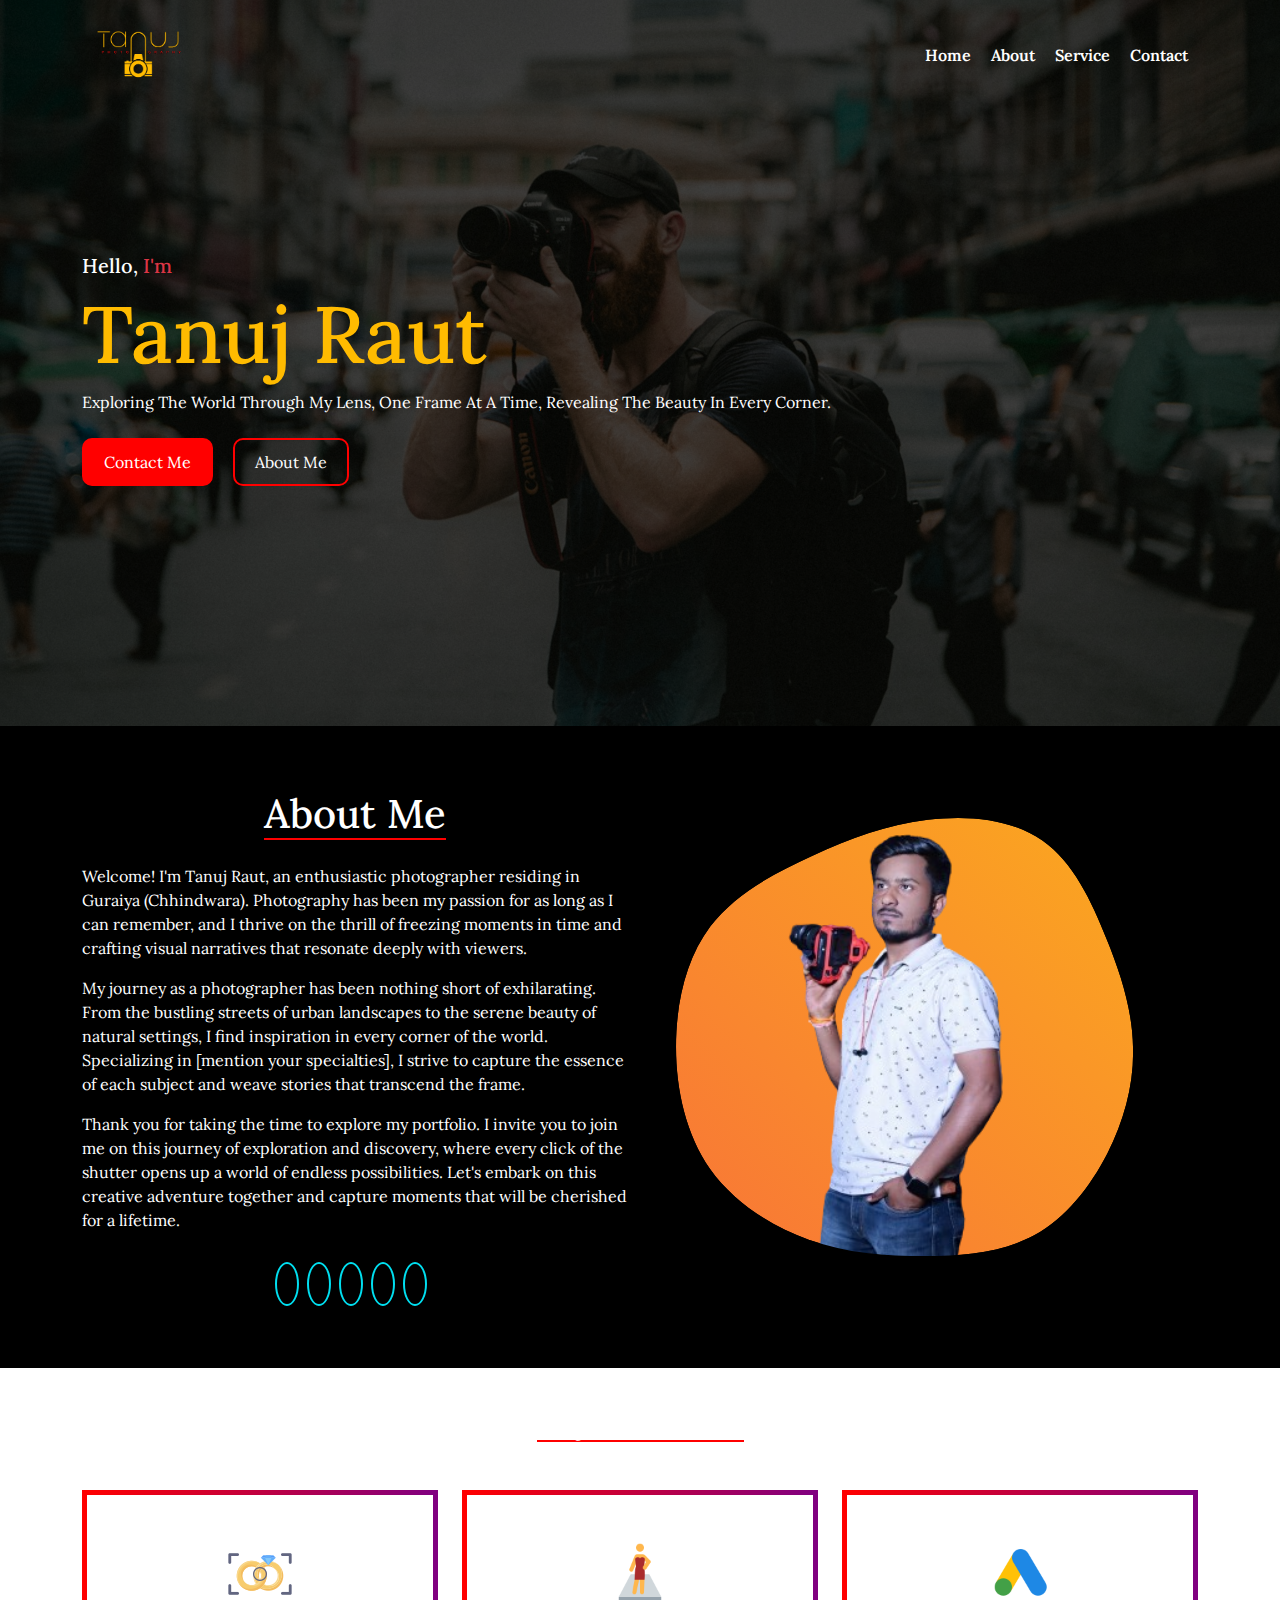
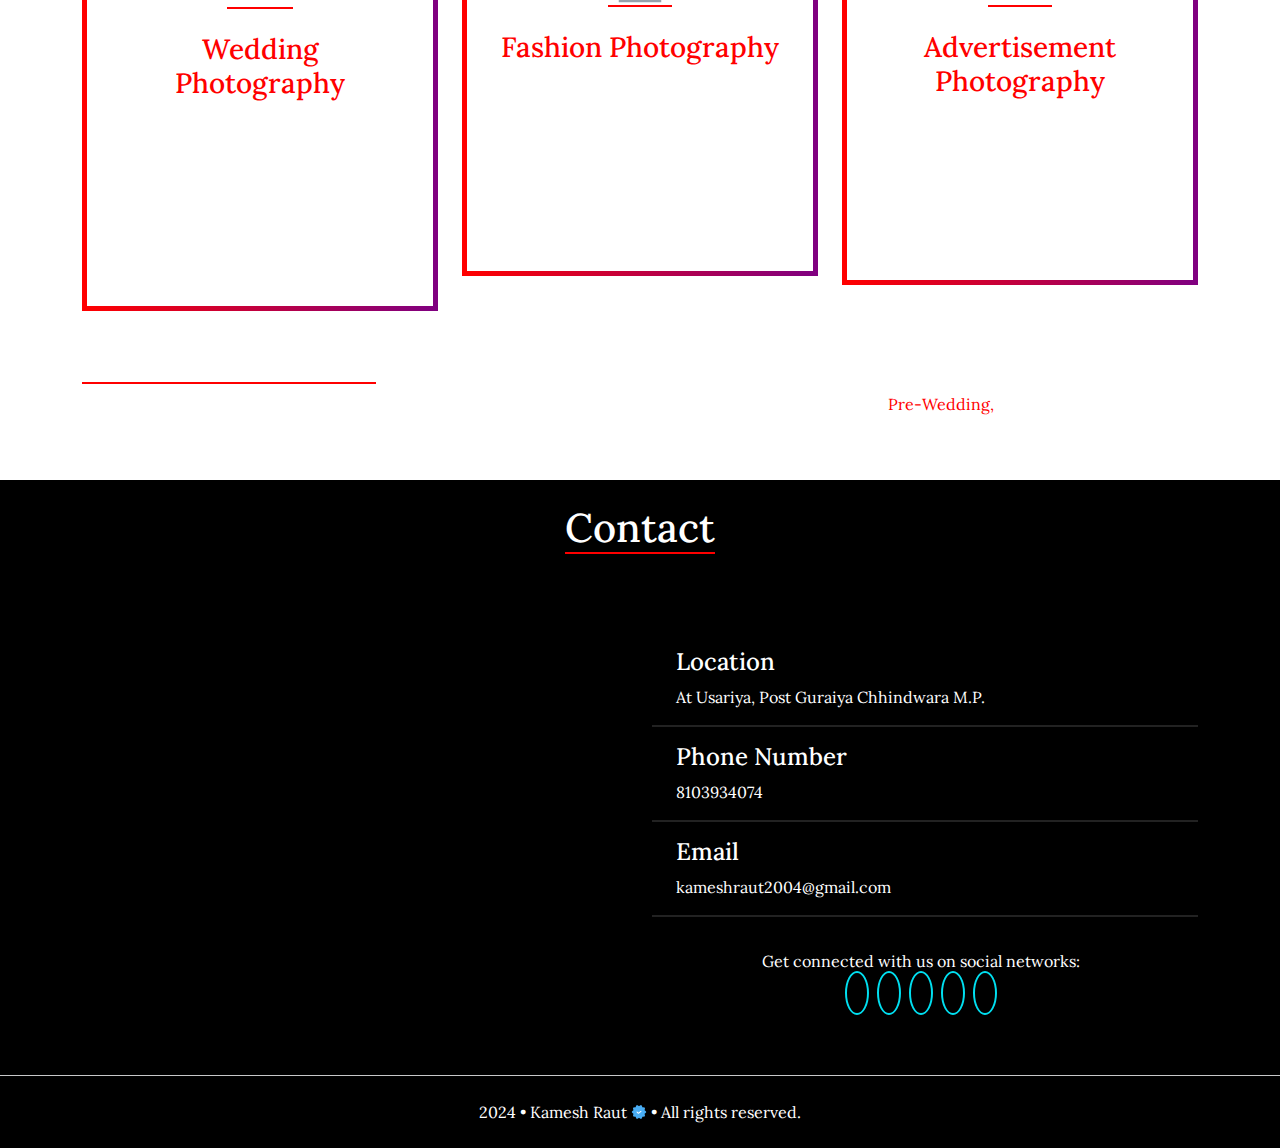
==== Index.html @ 9d397025 "Add files via upload" ====
<!DOCTYPE html>
<html lang="en">

<head>
  <meta charset="UTF-8">
  <meta name="viewport" content="width=device-width, initial-scale=1.0">
  <title>Photography website</title>
  <link rel="icon" href="assets/logo/logo.png">
  <link rel="stylesheet" href="css/style.css">
  <link rel="stylesheet" href="css/media.css">
  <link href="css/bootstrap.min.css" rel="stylesheet">
  <link rel="stylesheet" href="https://cdnjs.cloudflare.com/ajax/libs/font-awesome/6.5.1/css/all.min.css"
    integrity="sha512-DTOQO9RWCH3ppGqcWaEA1BIZOC6xxalwEsw9c2QQeAIftl+Vegovlnee1c9QX4TctnWMn13TZye+giMm8e2LwA=="
    crossorigin="anonymous" referrerpolicy="no-referrer" />
</head>

<body>

  <!-- navbar and hero section start -->
  <div class="container-fluid" id="hero-section">
    <div class="contaiener">
      <nav class="navbar navbar-expand-sm bg-body-tertiary navbar-dark text-center" id="navbar">
        <div class="container">
          <a class="navbar-brand" href="#">
            <img class="logo" src="assets/logo/logo.png" class="img-fluid" alt="logo" title="logo">
          </a>
          <button class="navbar-toggler" type="button" data-bs-toggle="collapse"
            data-bs-target="#navbarSupportedContent" aria-controls="navbarSupportedContent" aria-expanded="false"
            aria-label="Toggle navigation">
            <span class="navbar-toggler-icon"></span>
          </button>
          <div class="collapse navbar-collapse" id="navbarSupportedContent">
            <ul class="navbar-nav ms-auto mb-2 mb-lg-0">
              <li class="nav-item">
                <a class="nav-link active" aria-current="page" href="#">Home</a>
              </li>
              <li class="nav-item">
                <a class="nav-link" href="#about">About</a>
              </li>
              <li class="nav-item">
                <a class="nav-link" href="#service">Service</a>
              </li>
              <li class="nav-item">
                <a class="nav-link" href="#contact">Contact</a>
              </li>
              <!-- <li class="d-flex justify-content-center">
                <a href="#" class="nav-item" title="Theme">
                  <img src="assets/theme/sun.png" class="img-fluid" id="icon" alt="theme" class="mb-5">
                </a>
              </li> -->
              <!-- <li class="d-flex justify-content-cente title="" -->
            </ul>
          </div>
        </div>
      </nav>
      <div class="container">
        <div class="row align-self-center hero-section">
          <div class="col-12 py-5"></div>
          <div class="col-12 py=md-5"></div>
          <div class="col-12 py-5">
            <h5>Hello, <span class="text-danger">I'm</span></h5>
            <h1>Tanuj Raut</h1>
            <p class="text-capitalize pb-2">Exploring the world through my lens, one frame at a time, revealing the
              beauty in every corner.</p>
            <div class="hero-section-buttons">
              <a href="#contact" class="btn" title="Contact Me">Contact Me</a>
              <a href="#about" class="btn ms-2 ms-md-3" title="About Me">About Me</a>
            </div>
          </div>
          <div class="col-12 py-5"></div>
          <div class="col-12 py-md-5"></div>
        </div>
      </div>
    </div>
  </div>
  <!-- navbar and hero section end -->

  <!-- About section start  -->
  <div class="container-flui" id="about">
    <div class="container">
      <div class="row">
        <div class="col-12 col-md-6 align-self-center d-flex justify-content-center flex-column">
          <div class="text-center py-3">
            <h1>About Me</h1>
          </div>
          <div>
            <p>
              Welcome! I'm Tanuj Raut, an enthusiastic photographer residing in Guraiya (Chhindwara). Photography has
              been my
              passion for as long as I can remember, and I thrive on the thrill of freezing moments in time and crafting
              visual narratives that resonate deeply with viewers.
            </p>
            <p>
              My journey as a photographer has been nothing short of exhilarating. From the bustling streets of urban
              landscapes to the serene beauty of natural settings, I find inspiration in every corner of the world.
              Specializing in [mention your specialties], I strive to capture the essence of each subject and weave
              stories that transcend the frame.
            </p>
            <p>
              Thank you for taking the time to explore my portfolio. I invite you to join me on this journey of
              exploration and discovery, where every click of the shutter opens up a world of endless possibilities.
              Let's embark on this creative adventure together and capture moments that will be cherished for a
              lifetime.
            </p>
          </div>
          <div class="social-media-icon text-center py-4">
            <a href="https://www.instagram.com/tanuj__raut_2000?utm_source=ig_web_button_share_sheet&igsh=ZDNlZDc0MzIxNw=="
              class="pe-2" title="Instagram">
              <i class="fa-brands fa-instagram"></i>
            </a>
            <a href="https://www.facebook.com/profile.php?id=100011664033912" class="pe-2" title="Facebook">
              <i class="fa-brands fa-facebook"></i>
            </a>
            <a href="https://wa.me/918103934074" class="pe-2" title="Whatsapp">
              <i class="fa-brands fa-whatsapp"></i>
            </a>
            <a href="mailto:kameshraut2004@gmail.com" class="pe-2" title="Email">
              <i class="fa-solid fa-envelope"></i>
            </a>
            <a href="tel:+918103934074" class="pe-2" title="Phone">
              <i class="fa-solid fa-phone"></i>
            </a>
          </div>
        </div>
        <div class="col-0 col-md-6 text-center py-5">
          <!-- <img src="assets/pictures/profile.png" alt="profile picture"> -->
          <svg id="sw-js-blob-svg" viewBox="0 0 100 100" xmlns="http://www.w3.org/2000/svg">
            <defs>
              <linearGradient id="sw-gradient" x1="0" x2="1" y1="1" y2="0">
                <stop id="stop1" stop-color="rgba(248, 117, 55, 1)" offset="0%"></stop>
                <stop id="stop2" stop-color="rgba(251, 168, 31, 1)" offset="100%"></stop>
              </linearGradient>
            </defs>
            <mask id="mask1" mask-type="alpha">
              <path fill="url(#sw-gradient)"
                d="M21.5,-37.8C27.1,-33.9,30.5,-26.7,33.2,-19.9C36,-13.1,38,-6.5,38.1,0.1C38.3,6.7,36.5,13.4,33.4,19.5C30.2,25.7,25.8,31.3,20,34.5C14.2,37.6,7.1,38.3,0,38.3C-7.2,38.3,-14.3,37.8,-21.3,35.3C-28.2,32.8,-35,28.5,-39.4,22.3C-43.7,16.1,-45.6,8,-45.6,0C-45.6,-8.1,-43.8,-16.1,-39.3,-22.1C-34.8,-28,-27.7,-31.8,-20.7,-35C-13.7,-38.2,-6.9,-40.7,0.5,-41.6C7.9,-42.5,15.8,-41.8,21.5,-37.8Z"
                width="100%" height="100%" transform="translate(50 50)" stroke-width="0"
                style="transition: all 0.3s ease 0s;">
              </path>
            </mask>
            <g mask="url(#mask1)">
              <path fill="url(#sw-gradient)"
                d="M21.5,-37.8C27.1,-33.9,30.5,-26.7,33.2,-19.9C36,-13.1,38,-6.5,38.1,0.1C38.3,6.7,36.5,13.4,33.4,19.5C30.2,25.7,25.8,31.3,20,34.5C14.2,37.6,7.1,38.3,0,38.3C-7.2,38.3,-14.3,37.8,-21.3,35.3C-28.2,32.8,-35,28.5,-39.4,22.3C-43.7,16.1,-45.6,8,-45.6,0C-45.6,-8.1,-43.8,-16.1,-39.3,-22.1C-34.8,-28,-27.7,-31.8,-20.7,-35C-13.7,-38.2,-6.9,-40.7,0.5,-41.6C7.9,-42.5,15.8,-41.8,21.5,-37.8Z"
                width="100%" height="100%" transform="translate(50 50)" stroke-width="0"
                style="transition: all 0.3s ease 0s;">
              </path>
              <image class="img-fluid profile-picture" x="22" y="11" href="assets/pictures/profile.png"></image>
            </g>
          </svg>
        </div>
      </div>
    </div>
  </div>
  <!-- About section end -->

  <!-- service section start  -->
  <div class="container-fluid" id="service">
    <div class="container">
      <div class="row">
        <div class="col-12 py-4 align-self-center d-flex justify-content-center">
          <h1 class="text-center">My Service</h1>
        </div>
      </div>
      <div class="row py-3">
        <div class="col-12 col-sm-6 col-md-4 mb-3">
          <div class="service-card d-flex flex-column justify-content-center align-items-center">
            <div class="service-icon py-3">
              <img src="assets/pictures/wedding.png" alt="" class="img-fluid text-center">
            </div>
            <div>
              <h3 class="text-center py-2">Wedding Photography</h3>
              <p>Embracing love's tender whispers and joyous embraces, each frame becomes a timeless testament to your
                unique story. From the first look to the final dance, let us preserve the magic of your special day.</p>
            </div>
          </div>
        </div>
        <div class="col-12 col-sm-6 col-md-4 mb-3">
          <div class="service-card d-flex flex-column justify-content-center align-items-center">
            <div class="service-icon py-3">
              <img src="assets/pictures/fashion.png" width="64" alt="" class="img-fluid text-center">
            </div>
            <div>
              <h3 class="text-center py-2">Fashion Photography</h3>
              <p>Embracing the runway's rhythm, we capture the essence of haute couture with every click. From
                avant-garde to classic elegance, our lens transforms fabric into art, unveiling the beauty of style in
                every stitch.</p>
            </div>
          </div>
        </div>
        <div class="col-12 col-sm-6 col-md-4 mb-3">
          <div class="service-card d-flex flex-column justify-content-center align-items-center">
            <div class="service-icon py-3">
              <img src="assets/pictures/product.png" width="64" alt="" class="img-fluid text-center">
            </div>
            <div>
              <h3 class="text-center py-2">Advertisement Photography</h3>
              <p>Crafting captivating visuals that speak volumes, transforming brands into unforgettable stories. From
                concept to composition, we turn ideas into images that inspire action.</p>
            </div>
          </div>
        </div>
      </div>
      <div class="pb-4">
        <h2>Additional Services:</h2>
        <p>In addition to our core offerings in photography, we also provide Videography, Candid, Cinematic
          Wedding,<span style="color: red;"> Pre-Wedding,</span> Post-Wedding, Engagement, Birthdays & all Events.</p>
      </div>
    </div>
  </div>
  <!-- service section end  -->

  <!-- contact section start  -->
  <div class="container-fluid" id="contact">
    <div class="container">
      <div class="row">
        <div class="col-12 py-4">
          <div class="d-flex justify-content-center">
            <h1>Contact</h1>
          </div>
        </div>
      </div>
      <div class="row">
        <div class="col-12 col-md-6 py-4">
          <div class="ratio ratio-4x3 py-3">
            <iframe
              src="https://www.google.com/maps/embed?pb=!1m10!1m8!1m3!1d878.7031624187194!2d78.88912928339764!3d22.058181701150353!3m2!1i1024!2i768!4f13.1!5e1!3m2!1sen!2sin!4v1709969890402!5m2!1sen!2sin"
              class="map" height="" style="border:0;" allowfullscreen="" loading="lazy"
              referrerpolicy="no-referrer-when-downgrade"></iframe>
          </div>
        </div>
        <div class="col-12 col-md-6 align-self-center me-5 me-sm-0 py-3">
          <div class="info pt-3">
            <i class="fa-solid fa-location-dot pt-2"></i>
            <div class="ps-4">
              <h4>Location</h4>
              <p>At Usariya, Post Guraiya Chhindwara M.P.</p>
            </div>
          </div>
          <div class="info pt-3">
            <i class="fa-solid fa-phone pt-2"></i>
            <div class="ps-4">
              <h4>Phone Number</h4>
              <p>8103934074</p>
            </div>
          </div>
          <div class="info pt-3">
            <i class="fa-solid fa-envelope pt-2"></i>
            <div class="ps-4">
              <h4>Email</h4>
              <p>kameshraut2004@gmail.com</p>
            </div>
          </div>
          <div>
            <div class="social-media-icon text-center py-4">
              <span class="me-2 d-flex justify-content-center py-2">Get connected with us on social networks:</span>
              <a href="https://www.instagram.com/tanuj__raut_2000?utm_source=ig_web_button_share_sheet&igsh=ZDNlZDc0MzIxNw=="
                class="pe-2" title="Instagram">
                <i class="fa-brands fa-instagram"></i>
              </a>
              <a href="https://www.facebook.com/profile.php?id=100011664033912" class="pe-2" title="Facebook">
                <i class="fa-brands fa-facebook"></i>
              </a>
              <a href="https://wa.me/918103934074" class="pe-2" title="Whatsapp">
                <i class="fa-brands fa-whatsapp"></i>
              </a>
              <a href="mailto:kameshraut2004@gmail.com" class="pe-2" title="Email">
                <i class="fa-solid fa-envelope"></i>
              </a>
              <a href="tel:+918103934074" class="pe-2" title="Phone">
                <i class="fa-solid fa-phone"></i>
              </a>
            </div>
          </div>
        </div>
      </div>
    </div>
  </div>
  <!-- contact section end  -->

  <hr class="m-0">

  <!-- copyright section start  -->
  <div class="container-fluid" id="footer">
    <div class="container">
      <div class="row">
        <div class="col-12 text-center py-4">
          <i class="fa-regular fa-copyright"></i>
          <span>
            2024 &bull; Kamesh Raut <img class="pb-1" src="assets/pictures/verified.png" alt="verified">
            &bull; All rights reserved.
          </span>
        </div>
      </div>
    </div>
  </div>
  <!-- copyright section end  -->

  <script src="js/script.js"></script>
  <script src="js/bootstrap.bundle.min.js"></script>
</body>

</html>
---- css/style.css ----
@import url('https://fonts.googleapis.com/css2?family=Lora:ital,wght@0,400..700;1,400..700&display=swap');

* {
   font-family: "Lora", serif;
   font-optical-sizing: auto;
}

:root {
   --primary-color: #ffffff;
   --secondary-color: #000000;
   --logo-color: #ffbb00;
   --red-color: #ff0000;
}

/* navbar styling start */
#navbar {
   z-index: 11 !important;
   background: transparent !important;
}

#navbar .logo {
   width: 7rem;
}

#navbar a {
   color: var(--primary-color);
   font-weight: 600;
}

#navbar ul li a {
   color: var(--primary-color);
   text-decoration: none;
   position: relative;
   padding: 10px 10px;
   display: block;
}

#navbar ul li a+a {
   margin-left: 16px;
}

#navbar ul li a::after {
   content: '';
   position: absolute;
   left: 0px;
   bottom: 0px;
   width: 100%;
   height: 3px;
   background-color: cyan;
   transform-origin: bottom right;
   transition: transform 0.5s ease;
   transform: scaleX(0);
}

#navbar ul a:hover::after {
   transform-origin: bottom left;
   transform: scaleX(1);
}

#navbar a:hover {
   color: cyan;
   transition: 0.5s;
}

#icon {
   width: 28px;
   margin-top: 5px;
   transform: rotate(-21deg);
   /* padding-bottom: 23px; */
}

#hero-section {
   color: var(--primary-color);
   width: 100%;
   background-color: var(--secondary-color);
   background-image: linear-gradient(rgba(0, 0, 0, 0.75), rgba(0, 0, 0, 0.75)), url("../assets/background/jakob-owens-DQPP9rVLYGQ-unsplash.jpg");
   background-size: cover;
   background-position: center;
}

#hero-section h1 {
   color: var(--logo-color);
   font-size: 5rem;
}

.hero-section-buttons a {
   color: var(--primary-color);
   text-decoration: none;
   border: 2px solid var(--red-color);
   padding: 10px 20px;
   border-radius: 10px;
   background-color: var(--red-color);
}

.hero-section-buttons>a+a {
   background-color: transparent;
   border: 2px solid red;
   border-radius: 10px;
}

.hero-section-buttons>a:hover {
   transition: 0.5s;
   background-color: transparent;
   color: var(--red-color);
   border: 2px solid var(--red-color);
}

.hero-section-buttons>a+a:hover {
   background-color: var(--red-color);
   color: var(--primary-color);
}

.hero-section-buttons a:active {
   transform: translateY(5px);
}

/* hero section styling end */

/* About section styling start  */
#about {
   background-color: var(--secondary-color);
   color: var(--primary-color);
}

#about h1 {
   border-bottom: 2px solid var(--red-color);
   display: inline-block;
}

#about img {
   width: 50%;
}

#about .profile-picture {
   width: 50%;
}

.social-media-icon a {
   color: #00dff0;
   text-decoration: none;
}

.social-media-icon i {
   color: #00dff0;
   border: 2px solid #00dff0;
   border-radius: 50%;
   padding: 10px;
   cursor: pointer;
   background-color: transparent;
}

.social-media-icon i:hover {
   transition: 0.5s;
   box-shadow: 0 0 86px #00dff0,
      0 0 75px #00dff0,
      0 0 31px #00dff0,
      0 0 61px #00dff0,
      0 0 151px #00dff0;
}

/* About section styling end  */

/* service section styling start  */
#service {
   background-image: linear-gradient(rgba(0, 0, 0, 0.75), rgba(0, 0, 0, 0.75)), url("../assets/background/Premium\ Photo\ _\ Flat\ lay\ of\ camera\ on\ black\ background\ with\ copy\ space.jpg");
   background-position: center;
   background-repeat: no-repeat;
   background-size: cover;
   background-attachment: fixed;
   color: var(--primary-color);
}

#service h1,
h2 {
   border-bottom: 2px solid red;
   display: inline-block;
}

#service h3 {
   color: red;
}

#service .service-card {
   border: 5px solid transparent;
   border-image: linear-gradient(90deg, red, purple);
   border-image-slice: 1;
   padding: 30px;
}

#service .service-card:hover {
   box-shadow: 0 0 24px red;
}

.service-card img {
   border-bottom: 2px solid red;
}

/* service section styling end  */

/* contact section styling start  */
#contact {
   background-color: var(--secondary-color);
   color: var(--primary-color);
   margin: 0px !important;
}

#contact h1 {
   border-bottom: 2px solid red;
   display: inline-block;
}

.map {
   border-radius: 3px;
}

.info {
   display: flex;
}

.info>div {
   border-bottom: 2px solid rgb(34, 34, 34);
   width: 100%;
   /* margin-top: 1rem; */
}

/* contact section styling end  */

/* footer section styling start  */
#footer {
   background-color: var(--secondary-color);
   color: var(--primary-color);
}

/* footer section styling end  */
---- css/media.css ----
/* X-Small devices (portrait phones, less than 576px) */
@media (max-width: 576px) {
   #hero-section h1 {
      font-size: 3rem;
   }

   .hero-section-buttons a {
      padding: 8px 15px;
   }
}

/* Small devices (landscape phones, 576px and up) */
@media (min-width: 576px) {}

/* Medium devices (tablets, 768px and up) */
@media (min-width: 768px) {}

/* Large devices (desktops, 992px and up) */
@media (min-width: 992px) {}

/* X-Large devices (large desktops, 1200px and up) */
@media (min-width: 1200px) {}

/* XX-Large devices (larger desktops, 1400px and up) */
@media (min-width: 1400px) {}
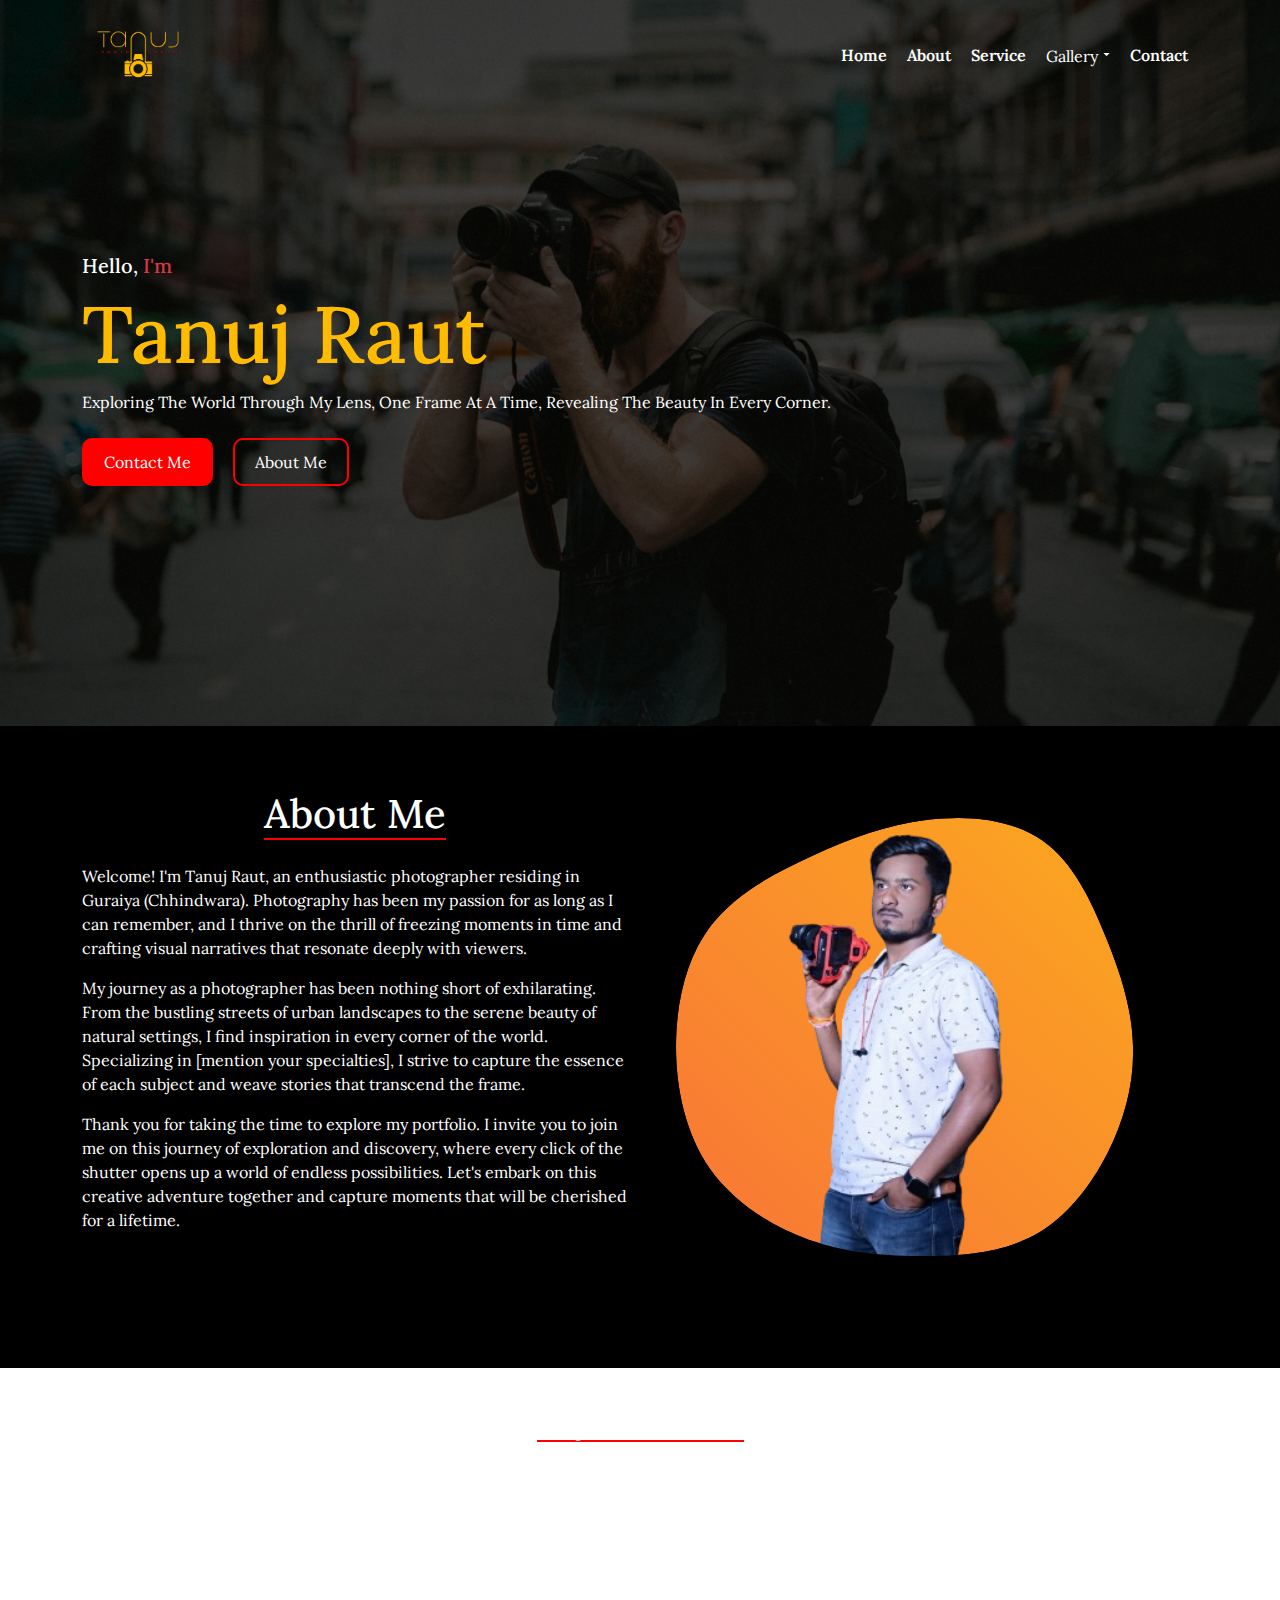
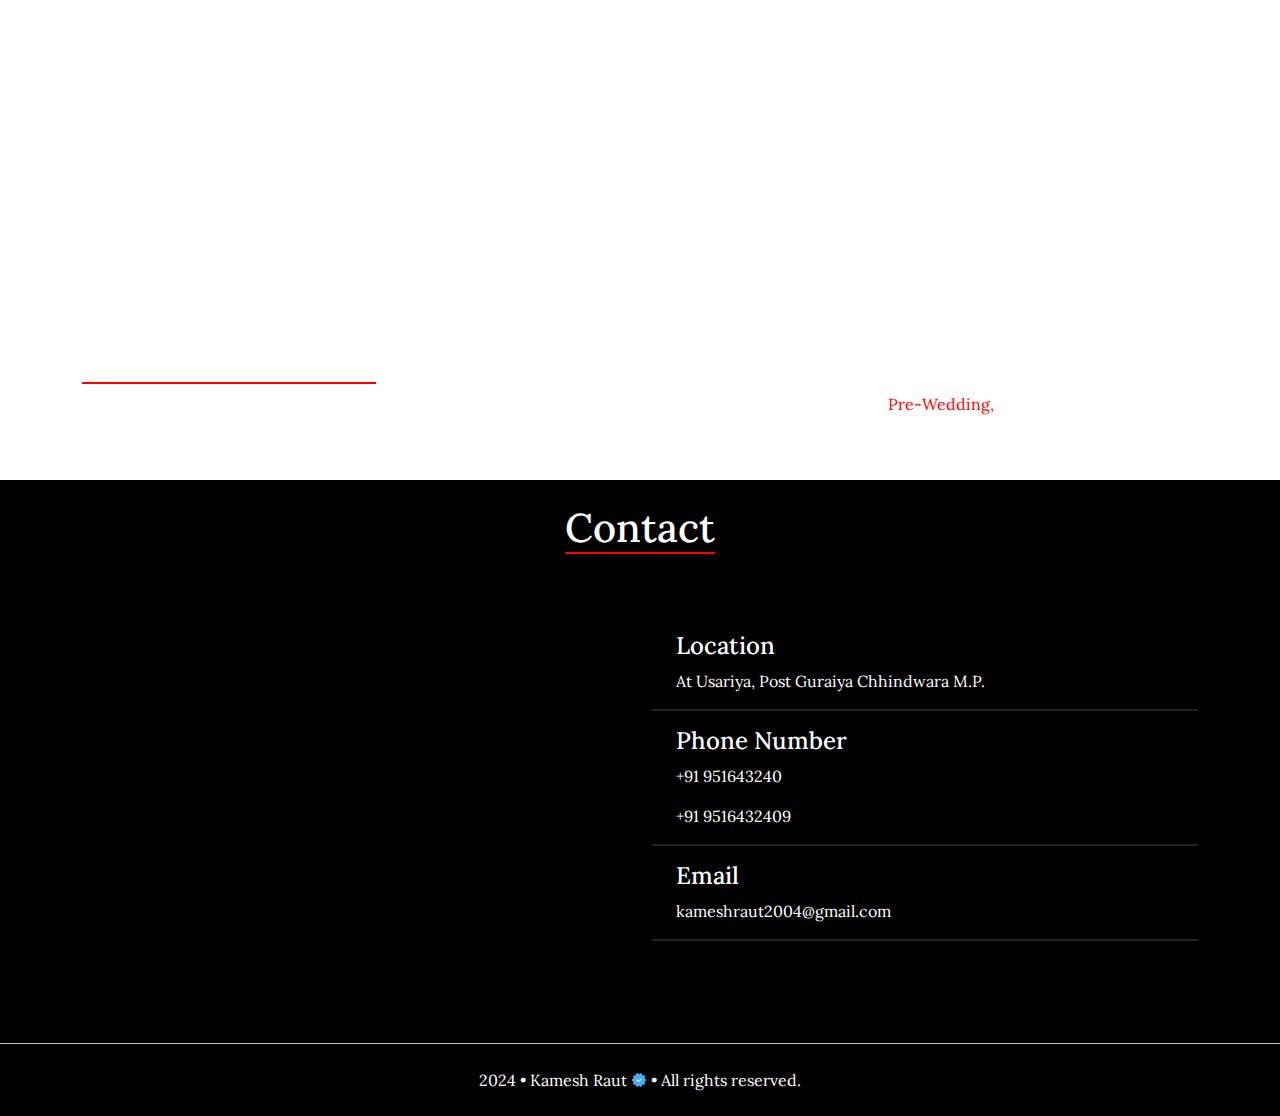
==== commit b3f0b548: "Add files via upload" ====
--- a/Index.html
+++ b/Index.html
@@ -12,6 +12,7 @@
   <link rel="stylesheet" href="https://cdnjs.cloudflare.com/ajax/libs/font-awesome/6.5.1/css/all.min.css"
     integrity="sha512-DTOQO9RWCH3ppGqcWaEA1BIZOC6xxalwEsw9c2QQeAIftl+Vegovlnee1c9QX4TctnWMn13TZye+giMm8e2LwA=="
     crossorigin="anonymous" referrerpolicy="no-referrer" />
+  <link rel="stylesheet" href="https://unpkg.com/aos@next/dist/aos.css" />
 </head>
 
 <body>
@@ -40,15 +41,21 @@
               <li class="nav-item">
                 <a class="nav-link" href="#service">Service</a>
               </li>
+              <li class="nav-item dropdown">
+                <button type="button" class="btn btn-primary dropdown-toggle" data-bs-toggle="dropdown">Gallery
+                  <span class="dropdown-arrow">&#129168;</span>
+                </button>
+                <ul class="dropdown-menu border" id="dropdown-item">
+                  <li><a class="dropdown-item text-white" id="dropdown-item" href="Wedding.html">Wedding Photography</a>
+                  </li>
+                  <li><a class="dropdown-item text-white" id="dropdown-item" href="Fashion.html">Fashion Photography</a>
+                  </li>
+                  <li><a class="dropdown-item text-white" id="dropdown-item" href="Events.html">Other Events</a></li>
+                </ul>
+              </li>
               <li class="nav-item">
                 <a class="nav-link" href="#contact">Contact</a>
               </li>
-              <!-- <li class="d-flex justify-content-center">
-                <a href="#" class="nav-item" title="Theme">
-                  <img src="assets/theme/sun.png" class="img-fluid" id="icon" alt="theme" class="mb-5">
-                </a>
-              </li> -->
-              <!-- <li class="d-flex justify-content-cente title="" -->
             </ul>
           </div>
         </div>
@@ -103,23 +110,33 @@
               lifetime.
             </p>
           </div>
-          <div class="social-media-icon text-center py-4">
-            <a href="https://www.instagram.com/tanuj__raut_2000?utm_source=ig_web_button_share_sheet&igsh=ZDNlZDc0MzIxNw=="
-              class="pe-2" title="Instagram">
-              <i class="fa-brands fa-instagram"></i>
-            </a>
-            <a href="https://www.facebook.com/profile.php?id=100011664033912" class="pe-2" title="Facebook">
-              <i class="fa-brands fa-facebook"></i>
-            </a>
-            <a href="https://wa.me/918103934074" class="pe-2" title="Whatsapp">
-              <i class="fa-brands fa-whatsapp"></i>
-            </a>
-            <a href="mailto:kameshraut2004@gmail.com" class="pe-2" title="Email">
-              <i class="fa-solid fa-envelope"></i>
-            </a>
-            <a href="tel:+918103934074" class="pe-2" title="Phone">
-              <i class="fa-solid fa-phone"></i>
-            </a>
+          <div class="social-media-icon text-center py-4 d-flex justify-content-center">
+            <div data-aos="zoom-in" data-aos-offset="50">
+              <a href="https://www.instagram.com/tanuj__raut_2000?utm_source=ig_web_button_share_sheet&igsh=ZDNlZDc0MzIxNw=="
+                class="pe-2" title="Instagram">
+                <i class="fa-brands fa-instagram"></i>
+              </a>
+            </div>
+            <div data-aos="zoom-in" data-aos-offset="50">
+              <a href="https://www.facebook.com/profile.php?id=100011664033912" class="pe-2" title="Facebook">
+                <i class="fa-brands fa-facebook"></i>
+              </a>
+            </div>
+            <div data-aos="zoom-in" data-aos-offset="50">
+              <a href="https://wa.me/919516432409" class="pe-2" title="Whatsapp">
+                <i class="fa-brands fa-whatsapp"></i>
+              </a>
+            </div>
+            <div data-aos="zoom-in" data-aos-offset="50">
+              <a href="mailto:kameshraut2004@gmail.com" class="pe-2" title="Email">
+                <i class="fa-solid fa-envelope"></i>
+              </a>
+            </div>
+            <div data-aos="zoom-in" data-aos-offset="50">
+              <a href="tel:+919516432409" class="pe-2" title="Phone">
+                <i class="fa-solid fa-phone"></i>
+              </a>
+            </div>
           </div>
         </div>
         <div class="col-0 col-md-6 text-center py-5">
@@ -162,7 +179,7 @@
         </div>
       </div>
       <div class="row py-3">
-        <div class="col-12 col-sm-6 col-md-4 mb-3">
+        <div class="col-12 col-sm-6 col-md-4 mb-3" data-aos="zoom-in-up">
           <div class="service-card d-flex flex-column justify-content-center align-items-center">
             <div class="service-icon py-3">
               <img src="assets/pictures/wedding.png" alt="" class="img-fluid text-center">
@@ -174,7 +191,7 @@
             </div>
           </div>
         </div>
-        <div class="col-12 col-sm-6 col-md-4 mb-3">
+        <div class="col-12 col-sm-6 col-md-4 mb-3" data-aos="zoom-in-up">
           <div class="service-card d-flex flex-column justify-content-center align-items-center">
             <div class="service-icon py-3">
               <img src="assets/pictures/fashion.png" width="64" alt="" class="img-fluid text-center">
@@ -187,7 +204,7 @@
             </div>
           </div>
         </div>
-        <div class="col-12 col-sm-6 col-md-4 mb-3">
+        <div class="col-12 col-sm-6 col-md-4 mb-3" data-aos="zoom-in-up">
           <div class="service-card d-flex flex-column justify-content-center align-items-center">
             <div class="service-icon py-3">
               <img src="assets/pictures/product.png" width="64" alt="" class="img-fluid text-center">
@@ -220,9 +237,9 @@
         </div>
       </div>
       <div class="row">
-        <div class="col-12 col-md-6 py-4">
-          <div class="ratio ratio-4x3 py-3">
-            <iframe
+        <div class="col-12 col-md-6 py-4" data-aos="zoom-in">
+          <div class="ratio ratio-4x3">
+            <iframe class="p-4"
               src="https://www.google.com/maps/embed?pb=!1m10!1m8!1m3!1d878.7031624187194!2d78.88912928339764!3d22.058181701150353!3m2!1i1024!2i768!4f13.1!5e1!3m2!1sen!2sin!4v1709969890402!5m2!1sen!2sin"
               class="map" height="" style="border:0;" allowfullscreen="" loading="lazy"
               referrerpolicy="no-referrer-when-downgrade"></iframe>
@@ -240,7 +257,8 @@
             <i class="fa-solid fa-phone pt-2"></i>
             <div class="ps-4">
               <h4>Phone Number</h4>
-              <p>8103934074</p>
+              <p>+91 951643240</p>
+              <p>+91 9516432409</p>
             </div>
           </div>
           <div class="info pt-3">
@@ -251,24 +269,34 @@
             </div>
           </div>
           <div>
-            <div class="social-media-icon text-center py-4">
-              <span class="me-2 d-flex justify-content-center py-2">Get connected with us on social networks:</span>
-              <a href="https://www.instagram.com/tanuj__raut_2000?utm_source=ig_web_button_share_sheet&igsh=ZDNlZDc0MzIxNw=="
-                class="pe-2" title="Instagram">
-                <i class="fa-brands fa-instagram"></i>
-              </a>
-              <a href="https://www.facebook.com/profile.php?id=100011664033912" class="pe-2" title="Facebook">
-                <i class="fa-brands fa-facebook"></i>
-              </a>
-              <a href="https://wa.me/918103934074" class="pe-2" title="Whatsapp">
-                <i class="fa-brands fa-whatsapp"></i>
-              </a>
-              <a href="mailto:kameshraut2004@gmail.com" class="pe-2" title="Email">
-                <i class="fa-solid fa-envelope"></i>
-              </a>
-              <a href="tel:+918103934074" class="pe-2" title="Phone">
-                <i class="fa-solid fa-phone"></i>
-              </a>
+            <div class="social-media-icon text-center py-4 d-flex justify-content-center">
+              <div data-aos="zoom-in" data-aos-offset="50">
+                <a href="https://www.instagram.com/tanuj__raut_2000?utm_source=ig_web_button_share_sheet&igsh=ZDNlZDc0MzIxNw=="
+                  class="pe-2" title="Instagram">
+                  <i class="fa-brands fa-instagram"></i>
+                </a>
+              </div>
+              <div data-aos="zoom-in" data-aos-offset="50">
+                <a href="https://www.facebook.com/profile.php?id=100011664033912" class="pe-2" title="Facebook">
+                  <i class="fa-brands fa-facebook"></i>
+                </a>
+              </div>
+              <div data-aos="zoom-in" data-aos-offset="50">
+                <a href="https://wa.me/919516432409" class="pe-2" title="Whatsapp">
+                  <i class="fa-brands fa-whatsapp"></i>
+                </a>
+              </div>
+              <div data-aos="zoom-in" data-aos-offset="50">
+                <a href="mailto:kameshraut2004@gmail.com" class="pe-2" title="Email">
+                  <i class="fa-solid fa-envelope"></i>
+                </a>
+              </div>
+              <div data-aos="zoom-in" data-aos-offset="50">
+                <a href="tel:+919516432409" class="pe-2" title="Phone">
+                  <i class="fa-solid fa-phone"></i>
+                </a>
+              </div>
+            </div>
             </div>
           </div>
         </div>
@@ -295,6 +323,16 @@
   </div>
   <!-- copyright section end  -->
 
+  <!-- animation section start  -->
+  <script src="https://unpkg.com/aos@next/dist/aos.js"></script>
+  <script>
+    AOS.init({
+      offset: 200,
+      duration: 1000,
+    });
+  </script>
+  <!-- animation section end  -->
+
   <script src="js/script.js"></script>
   <script src="js/bootstrap.bundle.min.js"></script>
 </body>
--- a/css/style.css
+++ b/css/style.css
@@ -39,7 +39,8 @@
    margin-left: 16px;
 }
 
-#navbar ul li a::after {
+#navbar ul li a::after,
+#navbar ul li button::after {
    content: '';
    position: absolute;
    left: 0px;
@@ -52,14 +53,34 @@
    transform: scaleX(0);
 }
 
-#navbar ul a:hover::after {
+#navbar ul a:hover::after,
+#navbar ul button:hover::after {
    transform-origin: bottom left;
    transform: scaleX(1);
 }
 
-#navbar a:hover {
-   color: cyan;
+#navbar a:hover,
+#navbar button:hover,
+#dropdown-item:hover {
+   color: cyan!important;
    transition: 0.5s;
+}
+
+#dropdown,#dropdown-item{
+   background: transparent!important;
+}
+
+.dropdown-arrow{
+   display: inline-block;
+   transform: rotate(-90deg);
+}
+
+#navbar li button {
+   border: none;
+   background-color: transparent;
+   padding-top: 11px;
+   padding-left: 10px;
+   padding-right: 10px;
 }
 
 #icon {
@@ -101,7 +122,6 @@
 .hero-section-buttons>a:hover {
    transition: 0.5s;
    background-color: transparent;
-   color: var(--red-color);
    border: 2px solid var(--red-color);
 }
 
